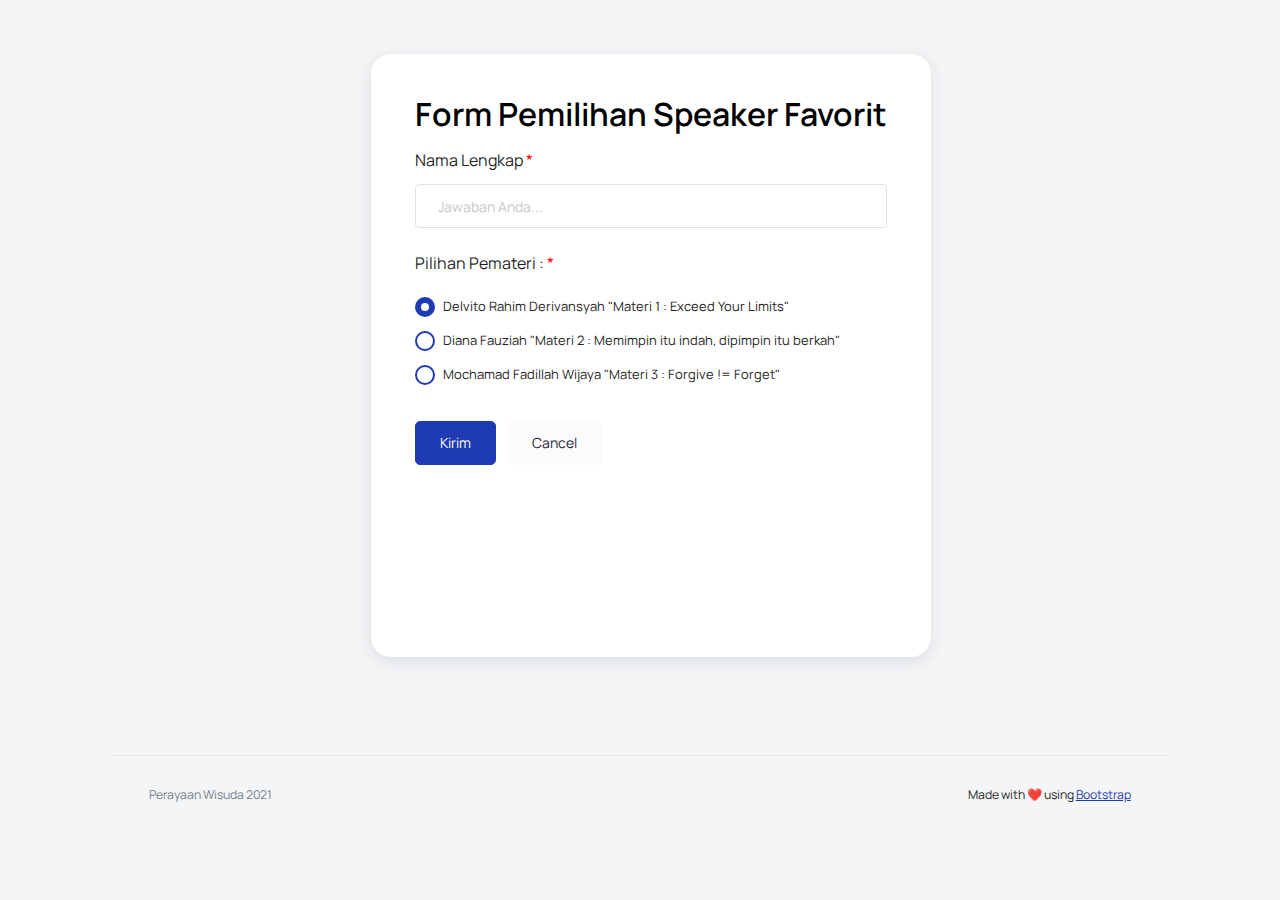
==== index.html @ 2d75fa98 "Form SUD" ====
<!DOCTYPE html>
<html lang="en">
  <head>
    <!-- Required meta tags -->
    <meta charset="utf-8" />
    <meta name="viewport" content="width=device-width, initial-scale=1, shrink-to-fit=no" />
    <title>Form Perayaan Wisuda - Alumni</title>
    <!-- plugins:css -->
    <link rel="stylesheet" href="template/vendors/feather/feather.css" />
    <!-- <link rel="stylesheet" href="template/vendors/mdi/css/materialdesignicons.min.css" /> -->
    <link rel="stylesheet" href="template/vendors/ti-icons/css/themify-icons.css" />
    <link rel="stylesheet" href="template/vendors/typicons/typicons.css" />
    <link rel="stylesheet" href="template/vendors/simple-line-icons/css/simple-line-icons.css" />
    <link rel="stylesheet" href="template/vendors/css/vendor.bundle.base.css" />
    <!-- endinject -->
    <!-- Plugin css for this page -->
    <link rel="stylesheet" href="template/vendors/select2/select2.min.css" />
    <link rel="stylesheet" href="template/vendors/select2-bootstrap-theme/select2-bootstrap.min.css" />
    <!-- End plugin css for this page -->
    <!-- inject:css -->
    <link rel="stylesheet" href="template/css/vertical-layout-light/style.css" />
    <!-- CSS Tambahan -->
    <link rel="stylesheet" href="template/css/add.css" />
    <!-- endinject -->
    <link rel="shortcut icon" href="template\images\logo-himakom.png" />
    <link rel="stylesheet" href="https://cdnjs.cloudflare.com/ajax/libs/font-awesome/5.15.3/css/all.min.css">
  </head>

  <body>
    <div class="container-scroller">
      <!-- partial:../../partials/_navbar.html -->
        <!-- partial -->
        <div class="main-panel">
          <div class="content-wrapper d-flex justify-content-center">
            <div class="row">
              <div class="col-18 grid-margin stretch-card">
                <div class="card">
                  <div class="card-body">
                    <h4 class="card-title">Form Pemilihan Speaker Favorit</h4>
                    <form class="forms-sample" name="form-speakupday2021">
                      <div class="form-group">
                        <label for="exampleInputName1">Nama Lengkap <span style="color:red">*</span></label>
                        <input type="text" class="form-control" id="exampleInputName1" placeholder="Jawaban Anda..." name="nama-lengkap"/>
                      </div>
                      <div class="row">
                        <div class="col-md-12">
                          <div class="form-group">
                            <label for="exampleInputName1">Pilihan Pemateri : <span style="color:red">*</span></label>
                            <div class="form-check">
                              <label class="form-check-label">
                                <input type="radio" class="form-check-input" name="pilihan-pemateri" id="optionsRadios1" value="Delvito Rahim Derivansyah" checked>
                                Delvito Rahim Derivansyah "Materi 1 : Exceed Your Limits"
                              </label>
                            </div>
                            <div class="form-check">
                              <label class="form-check-label">
                                <input type="radio" class="form-check-input" name="pilihan-pemateri" id="optionsRadios1" value="Diana Fauziah">
                                Diana Fauziah "Materi 2 : Memimpin itu indah, dipimpin itu berkah"
                              </label>
                            </div>
                            <div class="form-check">
                              <label class="form-check-label">
                                <input type="radio" class="form-check-input" name="pilihan-pemateri" id="optionsRadios1" value="Mochamad Fadillah Wijaya">
                                Mochamad Fadillah Wijaya "Materi 3 : Forgive != Forget"
                              </label>
                            </div>
                          </div>
                        </div>
                      </div>
                      <button type="submit" class="me-2 btn btn-primary btn-kirim">Kirim</button>
                      <button class="btn btn-light btnCancel" onclick="buttonCancel()">Cancel</button>
                      <button class="btn btn-dark btn-loading d-none" type="button" disabled>
                        <span class="spinner-border spinner-border-sm" role="status" aria-hidden="true"></span>
                        Loading...
                      </button>
                    </form>
                    <br>
                       <div class="alert alert-success my-alert d-none" role="alert">
                          <strong>Terima kasih!</strong> Pesan anda sudah kami terima.
                       </div>
                  </div>
                </div>
              </div>
            </div>
          </div>
          <!-- content-wrapper ends -->
          <!-- partial:../../partials/_footer.html -->
          <footer class="footer">
            <div class="d-sm-flex justify-content-center justify-content-sm-between">
              <span class="text-muted text-center text-sm-left d-block d-sm-inline-block">Perayaan Wisuda 2021</span>
              <span class="float-none float-sm-right d-block mt-1 mt-sm-0 text-center">Made with ❤️ using <a href="https://getbootstrap.com/" target="_blank">Bootstrap</a></span>
            </div>
          </footer>
          <!-- partial -->
        </div>
        <!-- main-panel ends -->
      </div>
      <!-- page-body-wrapper ends -->
    </div>
    <!-- Spreadsheet -->
    <script>
        function buttonCancel() {
            location.reload();
        }
        const scriptURL = 'https://script.google.com/macros/s/AKfycbxhopVsiUSu9-PxyYeN86mLtlkZl83jv9KBwzXduXH6IcUKKRnnLNm8wPbwx4iyC6luVw/exec';
        const form = document.forms['form-speakupday2021'];
        const btnKirim = document.querySelector('.btn-kirim');
        const btnLoading = document.querySelector('.btn-loading');
        const myAlert = document.querySelector('.my-alert');
        const btnCancel = document.querySelector('.btnCancel');
        form.addEventListener('submit', (e) => {
            e.preventDefault();
            // ketika tombol submit diklik
            // tampilkan tombol loading, hilangkan tombol kirim
            btnLoading.classList.toggle('d-none');
            btnKirim.classList.toggle('d-none');
            btnCancel.classList.toggle('d-none');
            fetch(scriptURL, {
                    method: 'POST',
                    body: new FormData(form)
                })
                .then((response) => {
                    // tampilkan tombol kirim, hilangkan tombol loading
                    btnLoading.classList.toggle('d-none');
                    btnKirim.classList.toggle('d-none');
                    // tampilkan alert
                    myAlert.classList.toggle('d-none');
                    // reset formnya
                    form.reset();
                    console.log('Success!', response);
                })
                .catch((error) => console.error('Error!', error.message));
        });
    </script>
    <!-- container-scroller -->
    <!-- plugins:js -->
    <script src="template/vendors/js/vendor.bundle.base.js"></script>
    <!-- endinject -->
    <!-- Plugin js for this page -->
    <script src="template/vendors/typeahead.js/typeahead.bundle.min.js"></script>
    <script src="template/vendors/select2/select2.min.js"></script>
    <script src="template/vendors/bootstrap-datepicker/bootstrap-datepicker.min.js"></script>
    <!-- End plugin js for this page -->
    <!-- inject:js -->
    <script src="template/js/off-canvas.js"></script>
    <script src="template/js/hoverable-collapse.js"></script>
    <script src="template/js/template.js"></script>
    <script src="template/js/settings.js"></script>
    <script src="template/js/todolist.js"></script>
    <!-- endinject -->
    <!-- Custom js for this page-->
    <script src="template/js/file-upload.js"></script>
    <script src="template/js/typeahead.js"></script>
    <script src="template/js/select2.js"></script>
    <!-- End custom js for this page-->
  </body>
</html>
---- template/vendors/feather/feather.css ----
@charset "UTF-8";
 
@font-face {
  font-family: "feather";
  src:url("fonts/feather-webfont.eot");
  src:url("fonts/feather-webfont.eot?#iefix") format("embedded-opentype"),
    url("fonts/feather-webfont.woff") format("woff"),
    url("fonts/feather-webfont.ttf") format("truetype"),
    url("fonts/feather-webfont.svg#feather") format("svg");
  font-weight: normal;
  font-style: normal;
}

/* Character Mapping Method */
 
[data-icon]:before {
  display: inline-block;
  font-family: "feather";
  content: attr(data-icon);
  font-style: normal;
  font-weight: normal;
  font-variant: normal;
  text-transform: none;
  speak: none;
  line-height: 1;
  -webkit-font-smoothing: antialiased;
  -moz-osx-font-smoothing: grayscale;
}

/* CSS Class Mapping Method */
 
[class^="icon-"],
[class*=" icon-"] {
  display: inline-block;
  font-family: "feather";
  font-style: normal;
  font-weight: normal;
  font-variant: normal;
  text-transform: none;
  speak: none;
  line-height: 1;
  -webkit-font-smoothing: antialiased;
  -moz-osx-font-smoothing: grayscale;
}

.icon-eye:before {
  content: "\e000";
}

.icon-paper-clip:before {
  content: "\e001";
}

.icon-mail:before {
  content: "\e002";
}

.icon-mail:before {
  content: "\e002";
}

.icon-toggle:before {
  content: "\e003";
}

.icon-layout:before {
  content: "\e004";
}

.icon-link:before {
  content: "\e005";
}

.icon-bell:before {
  content: "\e006";
}

.icon-lock:before {
  content: "\e007";
}

.icon-unlock:before {
  content: "\e008";
}

.icon-ribbon:before {
  content: "\e009";
}

.icon-image:before {
  content: "\e010";
}

.icon-signal:before {
  content: "\e011";
}

.icon-target:before {
  content: "\e012";
}

.icon-clipboard:before {
  content: "\e013";
}

.icon-clock:before {
  content: "\e014";
}

.icon-clock:before {
  content: "\e014";
}

.icon-watch:before {
  content: "\e015";
}

.icon-air-play:before {
  content: "\e016";
}

.icon-camera:before {
  content: "\e017";
}

.icon-video:before {
  content: "\e018";
}

.icon-disc:before {
  content: "\e019";
}

.icon-printer:before {
  content: "\e020";
}

.icon-monitor:before {
  content: "\e021";
}

.icon-server:before {
  content: "\e022";
}

.icon-cog:before {
  content: "\e023";
}

.icon-heart:before {
  content: "\e024";
}

.icon-paragraph:before {
  content: "\e025";
}

.icon-align-justify:before {
  content: "\e026";
}

.icon-align-left:before {
  content: "\e027";
}

.icon-align-center:before {
  content: "\e028";
}

.icon-align-right:before {
  content: "\e029";
}

.icon-book:before {
  content: "\e030";
}

.icon-layers:before {
  content: "\e031";
}

.icon-stack:before {
  content: "\e032";
}

.icon-stack-2:before {
  content: "\e033";
}

.icon-paper:before {
  content: "\e034";
}

.icon-paper-stack:before {
  content: "\e035";
}

.icon-search:before {
  content: "\e036";
}

.icon-zoom-in:before {
  content: "\e037";
}

.icon-zoom-out:before {
  content: "\e038";
}

.icon-reply:before {
  content: "\e039";
}

.icon-circle-plus:before {
  content: "\e040";
}

.icon-circle-minus:before {
  content: "\e041";
}

.icon-circle-check:before {
  content: "\e042";
}

.icon-circle-cross:before {
  content: "\e043";
}

.icon-square-plus:before {
  content: "\e044";
}

.icon-square-minus:before {
  content: "\e045";
}

.icon-square-check:before {
  content: "\e046";
}

.icon-square-cross:before {
  content: "\e047";
}

.icon-microphone:before {
  content: "\e048";
}

.icon-record:before {
  content: "\e049";
}

.icon-skip-back:before {
  content: "\e050";
}

.icon-rewind:before {
  content: "\e051";
}

.icon-play:before {
  content: "\e052";
}

.icon-pause:before {
  content: "\e053";
}

.icon-stop:before {
  content: "\e054";
}

.icon-fast-forward:before {
  content: "\e055";
}

.icon-skip-forward:before {
  content: "\e056";
}

.icon-shuffle:before {
  content: "\e057";
}

.icon-repeat:before {
  content: "\e058";
}

.icon-folder:before {
  content: "\e059";
}

.icon-umbrella:before {
  content: "\e060";
}

.icon-moon:before {
  content: "\e061";
}

.icon-thermometer:before {
  content: "\e062";
}

.icon-drop:before {
  content: "\e063";
}

.icon-sun:before {
  content: "\e064";
}

.icon-cloud:before {
  content: "\e065";
}

.icon-cloud-upload:before {
  content: "\e066";
}

.icon-cloud-download:before {
  content: "\e067";
}

.icon-upload:before {
  content: "\e068";
}

.icon-download:before {
  content: "\e069";
}

.icon-location:before {
  content: "\e070";
}

.icon-location-2:before {
  content: "\e071";
}

.icon-map:before {
  content: "\e072";
}

.icon-battery:before {
  content: "\e073";
}

.icon-head:before {
  content: "\e074";
}

.icon-briefcase:before {
  content: "\e075";
}

.icon-speech-bubble:before {
  content: "\e076";
}

.icon-anchor:before {
  content: "\e077";
}

.icon-globe:before {
  content: "\e078";
}

.icon-box:before {
  content: "\e079";
}

.icon-reload:before {
  content: "\e080";
}

.icon-share:before {
  content: "\e081";
}

.icon-marquee:before {
  content: "\e082";
}

.icon-marquee-plus:before {
  content: "\e083";
}

.icon-marquee-minus:before {
  content: "\e084";
}

.icon-tag:before {
  content: "\e085";
}

.icon-power:before {
  content: "\e086";
}

.icon-command:before {
  content: "\e087";
}

.icon-alt:before {
  content: "\e088";
}

.icon-esc:before {
  content: "\e089";
}

.icon-bar-graph:before {
  content: "\e090";
}

.icon-bar-graph-2:before {
  content: "\e091";
}

.icon-pie-graph:before {
  content: "\e092";
}

.icon-star:before {
  content: "\e093";
}

.icon-arrow-left:before {
  content: "\e094";
}

.icon-arrow-right:before {
  content: "\e095";
}

.icon-arrow-up:before {
  content: "\e096";
}

.icon-arrow-down:before {
  content: "\e097";
}

.icon-volume:before {
  content: "\e098";
}

.icon-mute:before {
  content: "\e099";
}

.icon-content-right:before {
  content: "\e100";
}

.icon-content-left:before {
  content: "\e101";
}

.icon-grid:before {
  content: "\e102";
}

.icon-grid-2:before {
  content: "\e103";
}

.icon-columns:before {
  content: "\e104";
}

.icon-loader:before {
  content: "\e105";
}

.icon-bag:before {
  content: "\e106";
}

.icon-ban:before {
  content: "\e107";
}

.icon-flag:before {
  content: "\e108";
}

.icon-trash:before {
  content: "\e109";
}

.icon-expand:before {
  content: "\e110";
}

.icon-contract:before {
  content: "\e111";
}

.icon-maximize:before {
  content: "\e112";
}

.icon-minimize:before {
  content: "\e113";
}

.icon-plus:before {
  content: "\e114";
}

.icon-minus:before {
  content: "\e115";
}

.icon-check:before {
  content: "\e116";
}

.icon-cross:before {
  content: "\e117";
}

.icon-move:before {
  content: "\e118";
}

.icon-delete:before {
  content: "\e119";
}

.icon-menu:before {
  content: "\e120";
}

.icon-archive:before {
  content: "\e121";
}

.icon-inbox:before {
  content: "\e122";
}

.icon-outbox:before {
  content: "\e123";
}

.icon-file:before {
  content: "\e124";
}

.icon-file-add:before {
  content: "\e125";
}

.icon-file-subtract:before {
  content: "\e126";
}

.icon-help:before {
  content: "\e127";
}

.icon-open:before {
  content: "\e128";
}

.icon-ellipsis:before {
  content: "\e129";
}
---- template/vendors/ti-icons/css/themify-icons.css ----
@font-face {
	font-family: 'themify';
	src:url('../fonts/themify.eot');
	src:url('../fonts/themify.eot?#iefix') format('embedded-opentype'),
		url('../fonts/themify.woff') format('woff'),
		url('../fonts/themify.ttf') format('truetype'),
		url('../fonts/themify.svg') format('svg');
	font-weight: normal;
	font-style: normal;
}

[class^="ti-"], [class*=" ti-"] {
	font-family: 'themify';
	speak: none;
	font-style: normal;
	font-weight: normal;
	font-variant: normal;
	text-transform: none;
	line-height: 1;

	/* Better Font Rendering =========== */
	-webkit-font-smoothing: antialiased;
	-moz-osx-font-smoothing: grayscale;
}

.ti-wand:before {
	content: "\e600";
}
.ti-volume:before {
	content: "\e601";
}
.ti-user:before {
	content: "\e602";
}
.ti-unlock:before {
	content: "\e603";
}
.ti-unlink:before {
	content: "\e604";
}
.ti-trash:before {
	content: "\e605";
}
.ti-thought:before {
	content: "\e606";
}
.ti-target:before {
	content: "\e607";
}
.ti-tag:before {
	content: "\e608";
}
.ti-tablet:before {
	content: "\e609";
}
.ti-star:before {
	content: "\e60a";
}
.ti-spray:before {
	content: "\e60b";
}
.ti-signal:before {
	content: "\e60c";
}
.ti-shopping-cart:before {
	content: "\e60d";
}
.ti-shopping-cart-full:before {
	content: "\e60e";
}
.ti-settings:before {
	content: "\e60f";
}
.ti-search:before {
	content: "\e610";
}
.ti-zoom-in:before {
	content: "\e611";
}
.ti-zoom-out:before {
	content: "\e612";
}
.ti-cut:before {
	content: "\e613";
}
.ti-ruler:before {
	content: "\e614";
}
.ti-ruler-pencil:before {
	content: "\e615";
}
.ti-ruler-alt:before {
	content: "\e616";
}
.ti-bookmark:before {
	content: "\e617";
}
.ti-bookmark-alt:before {
	content: "\e618";
}
.ti-reload:before {
	content: "\e619";
}
.ti-plus:before {
	content: "\e61a";
}
.ti-pin:before {
	content: "\e61b";
}
.ti-pencil:before {
	content: "\e61c";
}
.ti-pencil-alt:before {
	content: "\e61d";
}
.ti-paint-roller:before {
	content: "\e61e";
}
.ti-paint-bucket:before {
	content: "\e61f";
}
.ti-na:before {
	content: "\e620";
}
.ti-mobile:before {
	content: "\e621";
}
.ti-minus:before {
	content: "\e622";
}
.ti-medall:before {
	content: "\e623";
}
.ti-medall-alt:before {
	content: "\e624";
}
.ti-marker:before {
	content: "\e625";
}
.ti-marker-alt:before {
	content: "\e626";
}
.ti-arrow-up:before {
	content: "\e627";
}
.ti-arrow-right:before {
	content: "\e628";
}
.ti-arrow-left:before {
	content: "\e629";
}
.ti-arrow-down:before {
	content: "\e62a";
}
.ti-lock:before {
	content: "\e62b";
}
.ti-location-arrow:before {
	content: "\e62c";
}
.ti-link:before {
	content: "\e62d";
}
.ti-layout:before {
	content: "\e62e";
}
.ti-layers:before {
	content: "\e62f";
}
.ti-layers-alt:before {
	content: "\e630";
}
.ti-key:before {
	content: "\e631";
}
.ti-import:before {
	content: "\e632";
}
.ti-image:before {
	content: "\e633";
}
.ti-heart:before {
	content: "\e634";
}
.ti-heart-broken:before {
	content: "\e635";
}
.ti-hand-stop:before {
	content: "\e636";
}
.ti-hand-open:before {
	content: "\e637";
}
.ti-hand-drag:before {
	content: "\e638";
}
.ti-folder:before {
	content: "\e639";
}
.ti-flag:before {
	content: "\e63a";
}
.ti-flag-alt:before {
	content: "\e63b";
}
.ti-flag-alt-2:before {
	content: "\e63c";
}
.ti-eye:before {
	content: "\e63d";
}
.ti-export:before {
	content: "\e63e";
}
.ti-exchange-vertical:before {
	content: "\e63f";
}
.ti-desktop:before {
	content: "\e640";
}
.ti-cup:before {
	content: "\e641";
}
.ti-crown:before {
	content: "\e642";
}
.ti-comments:before {
	content: "\e643";
}
.ti-comment:before {
	content: "\e644";
}
.ti-comment-alt:before {
	content: "\e645";
}
.ti-close:before {
	content: "\e646";
}
.ti-clip:before {
	content: "\e647";
}
.ti-angle-up:before {
	content: "\e648";
}
.ti-angle-right:before {
	content: "\e649";
}
.ti-angle-left:before {
	content: "\e64a";
}
.ti-angle-down:before {
	content: "\e64b";
}
.ti-check:before {
	content: "\e64c";
}
.ti-check-box:before {
	content: "\e64d";
}
.ti-camera:before {
	content: "\e64e";
}
.ti-announcement:before {
	content: "\e64f";
}
.ti-brush:before {
	content: "\e650";
}
.ti-briefcase:before {
	content: "\e651";
}
.ti-bolt:before {
	content: "\e652";
}
.ti-bolt-alt:before {
	content: "\e653";
}
.ti-blackboard:before {
	content: "\e654";
}
.ti-bag:before {
	content: "\e655";
}
.ti-move:before {
	content: "\e656";
}
.ti-arrows-vertical:before {
	content: "\e657";
}
.ti-arrows-horizontal:before {
	content: "\e658";
}
.ti-fullscreen:before {
	content: "\e659";
}
.ti-arrow-top-right:before {
	content: "\e65a";
}
.ti-arrow-top-left:before {
	content: "\e65b";
}
.ti-arrow-circle-up:before {
	content: "\e65c";
}
.ti-arrow-circle-right:before {
	content: "\e65d";
}
.ti-arrow-circle-left:before {
	content: "\e65e";
}
.ti-arrow-circle-down:before {
	content: "\e65f";
}
.ti-angle-double-up:before {
	content: "\e660";
}
.ti-angle-double-right:before {
	content: "\e661";
}
.ti-angle-double-left:before {
	content: "\e662";
}
.ti-angle-double-down:before {
	content: "\e663";
}
.ti-zip:before {
	content: "\e664";
}
.ti-world:before {
	content: "\e665";
}
.ti-wheelchair:before {
	content: "\e666";
}
.ti-view-list:before {
	content: "\e667";
}
.ti-view-list-alt:before {
	content: "\e668";
}
.ti-view-grid:before {
	content: "\e669";
}
.ti-uppercase:before {
	content: "\e66a";
}
.ti-upload:before {
	content: "\e66b";
}
.ti-underline:before {
	content: "\e66c";
}
.ti-truck:before {
	content: "\e66d";
}
.ti-timer:before {
	content: "\e66e";
}
.ti-ticket:before {
	content: "\e66f";
}
.ti-thumb-up:before {
	content: "\e670";
}
.ti-thumb-down:before {
	content: "\e671";
}
.ti-text:before {
	content: "\e672";
}
.ti-stats-up:before {
	content: "\e673";
}
.ti-stats-down:before {
	content: "\e674";
}
.ti-split-v:before {
	content: "\e675";
}
.ti-split-h:before {
	content: "\e676";
}
.ti-smallcap:before {
	content: "\e677";
}
.ti-shine:before {
	content: "\e678";
}
.ti-shift-right:before {
	content: "\e679";
}
.ti-shift-left:before {
	content: "\e67a";
}
.ti-shield:before {
	content: "\e67b";
}
.ti-notepad:before {
	content: "\e67c";
}
.ti-server:before {
	content: "\e67d";
}
.ti-quote-right:before {
	content: "\e67e";
}
.ti-quote-left:before {
	content: "\e67f";
}
.ti-pulse:before {
	content: "\e680";
}
.ti-printer:before {
	content: "\e681";
}
.ti-power-off:before {
	content: "\e682";
}
.ti-plug:before {
	content: "\e683";
}
.ti-pie-chart:before {
	content: "\e684";
}
.ti-paragraph:before {
	content: "\e685";
}
.ti-panel:before {
	content: "\e686";
}
.ti-package:before {
	content: "\e687";
}
.ti-music:before {
	content: "\e688";
}
.ti-music-alt:before {
	content: "\e689";
}
.ti-mouse:before {
	content: "\e68a";
}
.ti-mouse-alt:before {
	content: "\e68b";
}
.ti-money:before {
	content: "\e68c";
}
.ti-microphone:before {
	content: "\e68d";
}
.ti-menu:before {
	content: "\e68e";
}
.ti-menu-alt:before {
	content: "\e68f";
}
.ti-map:before {
	content: "\e690";
}
.ti-map-alt:before {
	content: "\e691";
}
.ti-loop:before {
	content: "\e692";
}
.ti-location-pin:before {
	content: "\e693";
}
.ti-list:before {
	content: "\e694";
}
.ti-light-bulb:before {
	content: "\e695";
}
.ti-Italic:before {
	content: "\e696";
}
.ti-info:before {
	content: "\e697";
}
.ti-infinite:before {
	content: "\e698";
}
.ti-id-badge:before {
	content: "\e699";
}
.ti-hummer:before {
	content: "\e69a";
}
.ti-home:before {
	content: "\e69b";
}
.ti-help:before {
	content: "\e69c";
}
.ti-headphone:before {
	content: "\e69d";
}
.ti-harddrives:before {
	content: "\e69e";
}
.ti-harddrive:before {
	content: "\e69f";
}
.ti-gift:before {
	content: "\e6a0";
}
.ti-game:before {
	content: "\e6a1";
}
.ti-filter:before {
	content: "\e6a2";
}
.ti-files:before {
	content: "\e6a3";
}
.ti-file:before {
	content: "\e6a4";
}
.ti-eraser:before {
	content: "\e6a5";
}
.ti-envelope:before {
	content: "\e6a6";
}
.ti-download:before {
	content: "\e6a7";
}
.ti-direction:before {
	content: "\e6a8";
}
.ti-direction-alt:before {
	content: "\e6a9";
}
.ti-dashboard:before {
	content: "\e6aa";
}
.ti-control-stop:before {
	content: "\e6ab";
}
.ti-control-shuffle:before {
	content: "\e6ac";
}
.ti-control-play:before {
	content: "\e6ad";
}
.ti-control-pause:before {
	content: "\e6ae";
}
.ti-control-forward:before {
	content: "\e6af";
}
.ti-control-backward:before {
	content: "\e6b0";
}
.ti-cloud:before {
	content: "\e6b1";
}
.ti-cloud-up:before {
	content: "\e6b2";
}
.ti-cloud-down:before {
	content: "\e6b3";
}
.ti-clipboard:before {
	content: "\e6b4";
}
.ti-car:before {
	content: "\e6b5";
}
.ti-calendar:before {
	content: "\e6b6";
}
.ti-book:before {
	content: "\e6b7";
}
.ti-bell:before {
	content: "\e6b8";
}
.ti-basketball:before {
	content: "\e6b9";
}
.ti-bar-chart:before {
	content: "\e6ba";
}
.ti-bar-chart-alt:before {
	content: "\e6bb";
}
.ti-back-right:before {
	content: "\e6bc";
}
.ti-back-left:before {
	content: "\e6bd";
}
.ti-arrows-corner:before {
	content: "\e6be";
}
.ti-archive:before {
	content: "\e6bf";
}
.ti-anchor:before {
	content: "\e6c0";
}
.ti-align-right:before {
	content: "\e6c1";
}
.ti-align-left:before {
	content: "\e6c2";
}
.ti-align-justify:before {
	content: "\e6c3";
}
.ti-align-center:before {
	content: "\e6c4";
}
.ti-alert:before {
	content: "\e6c5";
}
.ti-alarm-clock:before {
	content: "\e6c6";
}
.ti-agenda:before {
	content: "\e6c7";
}
.ti-write:before {
	content: "\e6c8";
}
.ti-window:before {
	content: "\e6c9";
}
.ti-widgetized:before {
	content: "\e6ca";
}
.ti-widget:before {
	content: "\e6cb";
}
.ti-widget-alt:before {
	content: "\e6cc";
}
.ti-wallet:before {
	content: "\e6cd";
}
.ti-video-clapper:before {
	content: "\e6ce";
}
.ti-video-camera:before {
	content: "\e6cf";
}
.ti-vector:before {
	content: "\e6d0";
}
.ti-themify-logo:before {
	content: "\e6d1";
}
.ti-themify-favicon:before {
	content: "\e6d2";
}
.ti-themify-favicon-alt:before {
	content: "\e6d3";
}
.ti-support:before {
	content: "\e6d4";
}
.ti-stamp:before {
	content: "\e6d5";
}
.ti-split-v-alt:before {
	content: "\e6d6";
}
.ti-slice:before {
	content: "\e6d7";
}
.ti-shortcode:before {
	content: "\e6d8";
}
.ti-shift-right-alt:before {
	content: "\e6d9";
}
.ti-shift-left-alt:before {
	content: "\e6da";
}
.ti-ruler-alt-2:before {
	content: "\e6db";
}
.ti-receipt:before {
	content: "\e6dc";
}
.ti-pin2:before {
	content: "\e6dd";
}
.ti-pin-alt:before {
	content: "\e6de";
}
.ti-pencil-alt2:before {
	content: "\e6df";
}
.ti-palette:before {
	content: "\e6e0";
}
.ti-more:before {
	content: "\e6e1";
}
.ti-more-alt:before {
	content: "\e6e2";
}
.ti-microphone-alt:before {
	content: "\e6e3";
}
.ti-magnet:before {
	content: "\e6e4";
}
.ti-line-double:before {
	content: "\e6e5";
}
.ti-line-dotted:before {
	content: "\e6e6";
}
.ti-line-dashed:before {
	content: "\e6e7";
}
.ti-layout-width-full:before {
	content: "\e6e8";
}
.ti-layout-width-default:before {
	content: "\e6e9";
}
.ti-layout-width-default-alt:before {
	content: "\e6ea";
}
.ti-layout-tab:before {
	content: "\e6eb";
}
.ti-layout-tab-window:before {
	content: "\e6ec";
}
.ti-layout-tab-v:before {
	content: "\e6ed";
}
.ti-layout-tab-min:before {
	content: "\e6ee";
}
.ti-layout-slider:before {
	content: "\e6ef";
}
.ti-layout-slider-alt:before {
	content: "\e6f0";
}
.ti-layout-sidebar-right:before {
	content: "\e6f1";
}
.ti-layout-sidebar-none:before {
	content: "\e6f2";
}
.ti-layout-sidebar-left:before {
	content: "\e6f3";
}
.ti-layout-placeholder:before {
	content: "\e6f4";
}
.ti-layout-menu:before {
	content: "\e6f5";
}
.ti-layout-menu-v:before {
	content: "\e6f6";
}
.ti-layout-menu-separated:before {
	content: "\e6f7";
}
.ti-layout-menu-full:before {
	content: "\e6f8";
}
.ti-layout-media-right-alt:before {
	content: "\e6f9";
}
.ti-layout-media-right:before {
	content: "\e6fa";
}
.ti-layout-media-overlay:before {
	content: "\e6fb";
}
.ti-layout-media-overlay-alt:before {
	content: "\e6fc";
}
.ti-layout-media-overlay-alt-2:before {
	content: "\e6fd";
}
.ti-layout-media-left-alt:before {
	content: "\e6fe";
}
.ti-layout-media-left:before {
	content: "\e6ff";
}
.ti-layout-media-center-alt:before {
	content: "\e700";
}
.ti-layout-media-center:before {
	content: "\e701";
}
.ti-layout-list-thumb:before {
	content: "\e702";
}
.ti-layout-list-thumb-alt:before {
	content: "\e703";
}
.ti-layout-list-post:before {
	content: "\e704";
}
.ti-layout-list-large-image:before {
	content: "\e705";
}
.ti-layout-line-solid:before {
	content: "\e706";
}
.ti-layout-grid4:before {
	content: "\e707";
}
.ti-layout-grid3:before {
	content: "\e708";
}
.ti-layout-grid2:before {
	content: "\e709";
}
.ti-layout-grid2-thumb:before {
	content: "\e70a";
}
.ti-layout-cta-right:before {
	content: "\e70b";
}
.ti-layout-cta-left:before {
	content: "\e70c";
}
.ti-layout-cta-center:before {
	content: "\e70d";
}
.ti-layout-cta-btn-right:before {
	content: "\e70e";
}
.ti-layout-cta-btn-left:before {
	content: "\e70f";
}
.ti-layout-column4:before {
	content: "\e710";
}
.ti-layout-column3:before {
	content: "\e711";
}
.ti-layout-column2:before {
	content: "\e712";
}
.ti-layout-accordion-separated:before {
	content: "\e713";
}
.ti-layout-accordion-merged:before {
	content: "\e714";
}
.ti-layout-accordion-list:before {
	content: "\e715";
}
.ti-ink-pen:before {
	content: "\e716";
}
.ti-info-alt:before {
	content: "\e717";
}
.ti-help-alt:before {
	content: "\e718";
}
.ti-headphone-alt:before {
	content: "\e719";
}
.ti-hand-point-up:before {
	content: "\e71a";
}
.ti-hand-point-right:before {
	content: "\e71b";
}
.ti-hand-point-left:before {
	content: "\e71c";
}
.ti-hand-point-down:before {
	content: "\e71d";
}
.ti-gallery:before {
	content: "\e71e";
}
.ti-face-smile:before {
	content: "\e71f";
}
.ti-face-sad:before {
	content: "\e720";
}
.ti-credit-card:before {
	content: "\e721";
}
.ti-control-skip-forward:before {
	content: "\e722";
}
.ti-control-skip-backward:before {
	content: "\e723";
}
.ti-control-record:before {
	content: "\e724";
}
.ti-control-eject:before {
	content: "\e725";
}
.ti-comments-smiley:before {
	content: "\e726";
}
.ti-brush-alt:before {
	content: "\e727";
}
.ti-youtube:before {
	content: "\e728";
}
.ti-vimeo:before {
	content: "\e729";
}
.ti-twitter:before {
	content: "\e72a";
}
.ti-time:before {
	content: "\e72b";
}
.ti-tumblr:before {
	content: "\e72c";
}
.ti-skype:before {
	content: "\e72d";
}
.ti-share:before {
	content: "\e72e";
}
.ti-share-alt:before {
	content: "\e72f";
}
.ti-rocket:before {
	content: "\e730";
}
.ti-pinterest:before {
	content: "\e731";
}
.ti-new-window:before {
	content: "\e732";
}
.ti-microsoft:before {
	content: "\e733";
}
.ti-list-ol:before {
	content: "\e734";
}
.ti-linkedin:before {
	content: "\e735";
}
.ti-layout-sidebar-2:before {
	content: "\e736";
}
.ti-layout-grid4-alt:before {
	content: "\e737";
}
.ti-layout-grid3-alt:before {
	content: "\e738";
}
.ti-layout-grid2-alt:before {
	content: "\e739";
}
.ti-layout-column4-alt:before {
	content: "\e73a";
}
.ti-layout-column3-alt:before {
	content: "\e73b";
}
.ti-layout-column2-alt:before {
	content: "\e73c";
}
.ti-instagram:before {
	content: "\e73d";
}
.ti-google:before {
	content: "\e73e";
}
.ti-github:before {
	content: "\e73f";
}
.ti-flickr:before {
	content: "\e740";
}
.ti-facebook:before {
	content: "\e741";
}
.ti-dropbox:before {
	content: "\e742";
}
.ti-dribbble:before {
	content: "\e743";
}
.ti-apple:before {
	content: "\e744";
}
.ti-android:before {
	content: "\e745";
}
.ti-save:before {
	content: "\e746";
}
.ti-save-alt:before {
	content: "\e747";
}
.ti-yahoo:before {
	content: "\e748";
}
.ti-wordpress:before {
	content: "\e749";
}
.ti-vimeo-alt:before {
	content: "\e74a";
}
.ti-twitter-alt:before {
	content: "\e74b";
}
.ti-tumblr-alt:before {
	content: "\e74c";
}
.ti-trello:before {
	content: "\e74d";
}
.ti-stack-overflow:before {
	content: "\e74e";
}
.ti-soundcloud:before {
	content: "\e74f";
}
.ti-sharethis:before {
	content: "\e750";
}
.ti-sharethis-alt:before {
	content: "\e751";
}
.ti-reddit:before {
	content: "\e752";
}
.ti-pinterest-alt:before {
	content: "\e753";
}
.ti-microsoft-alt:before {
	content: "\e754";
}
.ti-linux:before {
	content: "\e755";
}
.ti-jsfiddle:before {
	content: "\e756";
}
.ti-joomla:before {
	content: "\e757";
}
.ti-html5:before {
	content: "\e758";
}
.ti-flickr-alt:before {
	content: "\e759";
}
.ti-email:before {
	content: "\e75a";
}
.ti-drupal:before {
	content: "\e75b";
}
.ti-dropbox-alt:before {
	content: "\e75c";
}
.ti-css3:before {
	content: "\e75d";
}
.ti-rss:before {
	content: "\e75e";
}
.ti-rss-alt:before {
	content: "\e75f";
}
---- template/vendors/typicons/typicons.css ----
@charset "UTF-8";

@font-face {
  font-family: "typicons";
  src: url("typicons.eot?b99ba6e7256a27d29176cef7fc322738?#iefix") format("embedded-opentype"),
url("typicons.woff2?b99ba6e7256a27d29176cef7fc322738") format("woff2"),
url("typicons.woff?b99ba6e7256a27d29176cef7fc322738") format("woff"),
url("typicons.ttf?b99ba6e7256a27d29176cef7fc322738") format("truetype"),
url("typicons.svg?b99ba6e7256a27d29176cef7fc322738#typicons") format("svg");
}

.typcn:before {
  font-family: typicons !important;
  font-style: normal;
  font-weight: normal !important;
  font-variant: normal;
  text-transform: none;
  line-height: 1;
  -webkit-font-smoothing: antialiased;
  -moz-osx-font-smoothing: grayscale;
}

.typcn-lg {
  font-size: 1.33333333em;
  line-height: 0.75em;
  vertical-align: -15%;
}
.typcn-2x {
  font-size: 2em;
}
.typcn-3x {
  font-size: 3em;
}
.typcn-4x {
  font-size: 4em;
}
.typcn-5x {
  font-size: 5em;
}

.typcn-adjust-brightness:before {
  content: "\e000";
}
.typcn-adjust-contrast:before {
  content: "\e001";
}
.typcn-anchor-outline:before {
  content: "\e002";
}
.typcn-anchor:before {
  content: "\e003";
}
.typcn-archive:before {
  content: "\e004";
}
.typcn-arrow-back-outline:before {
  content: "\e005";
}
.typcn-arrow-back:before {
  content: "\e006";
}
.typcn-arrow-down-outline:before {
  content: "\e007";
}
.typcn-arrow-down-thick:before {
  content: "\e008";
}
.typcn-arrow-down:before {
  content: "\e009";
}
.typcn-arrow-forward-outline:before {
  content: "\e00a";
}
.typcn-arrow-forward:before {
  content: "\e00b";
}
.typcn-arrow-left-outline:before {
  content: "\e00c";
}
.typcn-arrow-left-thick:before {
  content: "\e00d";
}
.typcn-arrow-left:before {
  content: "\e00e";
}
.typcn-arrow-loop-outline:before {
  content: "\e00f";
}
.typcn-arrow-loop:before {
  content: "\e010";
}
.typcn-arrow-maximise-outline:before {
  content: "\e011";
}
.typcn-arrow-maximise:before {
  content: "\e012";
}
.typcn-arrow-minimise-outline:before {
  content: "\e013";
}
.typcn-arrow-minimise:before {
  content: "\e014";
}
.typcn-arrow-move-outline:before {
  content: "\e015";
}
.typcn-arrow-move:before {
  content: "\e016";
}
.typcn-arrow-repeat-outline:before {
  content: "\e017";
}
.typcn-arrow-repeat:before {
  content: "\e018";
}
.typcn-arrow-right-outline:before {
  content: "\e019";
}
.typcn-arrow-right-thick:before {
  content: "\e01a";
}
.typcn-arrow-right:before {
  content: "\e01b";
}
.typcn-arrow-shuffle:before {
  content: "\e01c";
}
.typcn-arrow-sorted-down:before {
  content: "\e01d";
}
.typcn-arrow-sorted-up:before {
  content: "\e01e";
}
.typcn-arrow-sync-outline:before {
  content: "\e01f";
}
.typcn-arrow-sync:before {
  content: "\e020";
}
.typcn-arrow-unsorted:before {
  content: "\e021";
}
.typcn-arrow-up-outline:before {
  content: "\e022";
}
.typcn-arrow-up-thick:before {
  content: "\e023";
}
.typcn-arrow-up:before {
  content: "\e024";
}
.typcn-at:before {
  content: "\e025";
}
.typcn-attachment-outline:before {
  content: "\e026";
}
.typcn-attachment:before {
  content: "\e027";
}
.typcn-backspace-outline:before {
  content: "\e028";
}
.typcn-backspace:before {
  content: "\e029";
}
.typcn-battery-charge:before {
  content: "\e02a";
}
.typcn-battery-full:before {
  content: "\e02b";
}
.typcn-battery-high:before {
  content: "\e02c";
}
.typcn-battery-low:before {
  content: "\e02d";
}
.typcn-battery-mid:before {
  content: "\e02e";
}
.typcn-beaker:before {
  content: "\e02f";
}
.typcn-beer:before {
  content: "\e030";
}
.typcn-bell:before {
  content: "\e031";
}
.typcn-book:before {
  content: "\e032";
}
.typcn-bookmark:before {
  content: "\e033";
}
.typcn-briefcase:before {
  content: "\e034";
}
.typcn-brush:before {
  content: "\e035";
}
.typcn-business-card:before {
  content: "\e036";
}
.typcn-calculator:before {
  content: "\e037";
}
.typcn-calendar-outline:before {
  content: "\e038";
}
.typcn-calendar:before {
  content: "\e039";
}
.typcn-camera-outline:before {
  content: "\e03a";
}
.typcn-camera:before {
  content: "\e03b";
}
.typcn-cancel-outline:before {
  content: "\e03c";
}
.typcn-cancel:before {
  content: "\e03d";
}
.typcn-chart-area-outline:before {
  content: "\e03e";
}
.typcn-chart-area:before {
  content: "\e03f";
}
.typcn-chart-bar-outline:before {
  content: "\e040";
}
.typcn-chart-bar:before {
  content: "\e041";
}
.typcn-chart-line-outline:before {
  content: "\e042";
}
.typcn-chart-line:before {
  content: "\e043";
}
.typcn-chart-pie-outline:before {
  content: "\e044";
}
.typcn-chart-pie:before {
  content: "\e045";
}
.typcn-chevron-left-outline:before {
  content: "\e046";
}
.typcn-chevron-left:before {
  content: "\e047";
}
.typcn-chevron-right-outline:before {
  content: "\e048";
}
.typcn-chevron-right:before {
  content: "\e049";
}
.typcn-clipboard:before {
  content: "\e04a";
}
.typcn-cloud-storage:before {
  content: "\e04b";
}
.typcn-cloud-storage-outline:before {
  content: "\e054";
}
.typcn-code-outline:before {
  content: "\e04c";
}
.typcn-code:before {
  content: "\e04d";
}
.typcn-coffee:before {
  content: "\e04e";
}
.typcn-cog-outline:before {
  content: "\e04f";
}
.typcn-cog:before {
  content: "\e050";
}
.typcn-compass:before {
  content: "\e051";
}
.typcn-contacts:before {
  content: "\e052";
}
.typcn-credit-card:before {
  content: "\e053";
}
.typcn-css3:before {
  content: "\e055";
}
.typcn-database:before {
  content: "\e056";
}
.typcn-delete-outline:before {
  content: "\e057";
}
.typcn-delete:before {
  content: "\e058";
}
.typcn-device-desktop:before {
  content: "\e059";
}
.typcn-device-laptop:before {
  content: "\e05a";
}
.typcn-device-phone:before {
  content: "\e05b";
}
.typcn-device-tablet:before {
  content: "\e05c";
}
.typcn-directions:before {
  content: "\e05d";
}
.typcn-divide-outline:before {
  content: "\e05e";
}
.typcn-divide:before {
  content: "\e05f";
}
.typcn-document-add:before {
  content: "\e060";
}
.typcn-document-delete:before {
  content: "\e061";
}
.typcn-document-text:before {
  content: "\e062";
}
.typcn-document:before {
  content: "\e063";
}
.typcn-download-outline:before {
  content: "\e064";
}
.typcn-download:before {
  content: "\e065";
}
.typcn-dropbox:before {
  content: "\e066";
}
.typcn-edit:before {
  content: "\e067";
}
.typcn-eject-outline:before {
  content: "\e068";
}
.typcn-eject:before {
  content: "\e069";
}
.typcn-equals-outline:before {
  content: "\e06a";
}
.typcn-equals:before {
  content: "\e06b";
}
.typcn-export-outline:before {
  content: "\e06c";
}
.typcn-export:before {
  content: "\e06d";
}
.typcn-eye-outline:before {
  content: "\e06e";
}
.typcn-eye:before {
  content: "\e06f";
}
.typcn-feather:before {
  content: "\e070";
}
.typcn-film:before {
  content: "\e071";
}
.typcn-filter:before {
  content: "\e072";
}
.typcn-flag-outline:before {
  content: "\e073";
}
.typcn-flag:before {
  content: "\e074";
}
.typcn-flash-outline:before {
  content: "\e075";
}
.typcn-flash:before {
  content: "\e076";
}
.typcn-flow-children:before {
  content: "\e077";
}
.typcn-flow-merge:before {
  content: "\e078";
}
.typcn-flow-parallel:before {
  content: "\e079";
}
.typcn-flow-switch:before {
  content: "\e07a";
}
.typcn-folder-add:before {
  content: "\e07b";
}
.typcn-folder-delete:before {
  content: "\e07c";
}
.typcn-folder-open:before {
  content: "\e07d";
}
.typcn-folder:before {
  content: "\e07e";
}
.typcn-gift:before {
  content: "\e07f";
}
.typcn-globe-outline:before {
  content: "\e080";
}
.typcn-globe:before {
  content: "\e081";
}
.typcn-group-outline:before {
  content: "\e082";
}
.typcn-group:before {
  content: "\e083";
}
.typcn-headphones:before {
  content: "\e084";
}
.typcn-heart-full-outline:before {
  content: "\e085";
}
.typcn-heart-half-outline:before {
  content: "\e086";
}
.typcn-heart-outline:before {
  content: "\e087";
}
.typcn-heart:before {
  content: "\e088";
}
.typcn-home-outline:before {
  content: "\e089";
}
.typcn-home:before {
  content: "\e08a";
}
.typcn-html5:before {
  content: "\e08b";
}
.typcn-image-outline:before {
  content: "\e08c";
}
.typcn-image:before {
  content: "\e08d";
}
.typcn-infinity-outline:before {
  content: "\e08e";
}
.typcn-infinity:before {
  content: "\e08f";
}
.typcn-info-large-outline:before {
  content: "\e090";
}
.typcn-info-large:before {
  content: "\e091";
}
.typcn-info-outline:before {
  content: "\e092";
}
.typcn-info:before {
  content: "\e093";
}
.typcn-input-checked-outline:before {
  content: "\e094";
}
.typcn-input-checked:before {
  content: "\e095";
}
.typcn-key-outline:before {
  content: "\e096";
}
.typcn-key:before {
  content: "\e097";
}
.typcn-keyboard:before {
  content: "\e098";
}
.typcn-leaf:before {
  content: "\e099";
}
.typcn-lightbulb:before {
  content: "\e09a";
}
.typcn-link-outline:before {
  content: "\e09b";
}
.typcn-link:before {
  content: "\e09c";
}
.typcn-location-arrow-outline:before {
  content: "\e09d";
}
.typcn-location-arrow:before {
  content: "\e09e";
}
.typcn-location-outline:before {
  content: "\e09f";
}
.typcn-location:before {
  content: "\e0a0";
}
.typcn-lock-closed-outline:before {
  content: "\e0a1";
}
.typcn-lock-closed:before {
  content: "\e0a2";
}
.typcn-lock-open-outline:before {
  content: "\e0a3";
}
.typcn-lock-open:before {
  content: "\e0a4";
}
.typcn-mail:before {
  content: "\e0a5";
}
.typcn-map:before {
  content: "\e0a6";
}
.typcn-media-eject-outline:before {
  content: "\e0a7";
}
.typcn-media-eject:before {
  content: "\e0a8";
}
.typcn-media-fast-forward-outline:before {
  content: "\e0a9";
}
.typcn-media-fast-forward:before {
  content: "\e0aa";
}
.typcn-media-pause-outline:before {
  content: "\e0ab";
}
.typcn-media-pause:before {
  content: "\e0ac";
}
.typcn-media-play-outline:before {
  content: "\e0ad";
}
.typcn-media-play-reverse-outline:before {
  content: "\e0ae";
}
.typcn-media-play-reverse:before {
  content: "\e0af";
}
.typcn-media-play:before {
  content: "\e0b0";
}
.typcn-media-record-outline:before {
  content: "\e0b1";
}
.typcn-media-record:before {
  content: "\e0b2";
}
.typcn-media-rewind-outline:before {
  content: "\e0b3";
}
.typcn-media-rewind:before {
  content: "\e0b4";
}
.typcn-media-stop-outline:before {
  content: "\e0b5";
}
.typcn-media-stop:before {
  content: "\e0b6";
}
.typcn-message-typing:before {
  content: "\e0b7";
}
.typcn-message:before {
  content: "\e0b8";
}
.typcn-messages:before {
  content: "\e0b9";
}
.typcn-microphone-outline:before {
  content: "\e0ba";
}
.typcn-microphone:before {
  content: "\e0bb";
}
.typcn-minus-outline:before {
  content: "\e0bc";
}
.typcn-minus:before {
  content: "\e0bd";
}
.typcn-mortar-board:before {
  content: "\e0be";
}
.typcn-news:before {
  content: "\e0bf";
}
.typcn-notes-outline:before {
  content: "\e0c0";
}
.typcn-notes:before {
  content: "\e0c1";
}
.typcn-pen:before {
  content: "\e0c2";
}
.typcn-pencil:before {
  content: "\e0c3";
}
.typcn-phone-outline:before {
  content: "\e0c4";
}
.typcn-phone:before {
  content: "\e0c5";
}
.typcn-pi-outline:before {
  content: "\e0c6";
}
.typcn-pi:before {
  content: "\e0c7";
}
.typcn-pin-outline:before {
  content: "\e0c8";
}
.typcn-pin:before {
  content: "\e0c9";
}
.typcn-pipette:before {
  content: "\e0ca";
}
.typcn-plane-outline:before {
  content: "\e0cb";
}
.typcn-plane:before {
  content: "\e0cc";
}
.typcn-plug:before {
  content: "\e0cd";
}
.typcn-plus-outline:before {
  content: "\e0ce";
}
.typcn-plus:before {
  content: "\e0cf";
}
.typcn-point-of-interest-outline:before {
  content: "\e0d0";
}
.typcn-point-of-interest:before {
  content: "\e0d1";
}
.typcn-power-outline:before {
  content: "\e0d2";
}
.typcn-power:before {
  content: "\e0d3";
}
.typcn-printer:before {
  content: "\e0d4";
}
.typcn-puzzle-outline:before {
  content: "\e0d5";
}
.typcn-puzzle:before {
  content: "\e0d6";
}
.typcn-radar-outline:before {
  content: "\e0d7";
}
.typcn-radar:before {
  content: "\e0d8";
}
.typcn-refresh-outline:before {
  content: "\e0d9";
}
.typcn-refresh:before {
  content: "\e0da";
}
.typcn-rss-outline:before {
  content: "\e0db";
}
.typcn-rss:before {
  content: "\e0dc";
}
.typcn-scissors-outline:before {
  content: "\e0dd";
}
.typcn-scissors:before {
  content: "\e0de";
}
.typcn-shopping-bag:before {
  content: "\e0df";
}
.typcn-shopping-cart:before {
  content: "\e0e0";
}
.typcn-social-at-circular:before {
  content: "\e0e1";
}
.typcn-social-dribbble-circular:before {
  content: "\e0e2";
}
.typcn-social-dribbble:before {
  content: "\e0e3";
}
.typcn-social-facebook-circular:before {
  content: "\e0e4";
}
.typcn-social-facebook:before {
  content: "\e0e5";
}
.typcn-social-flickr-circular:before {
  content: "\e0e6";
}
.typcn-social-flickr:before {
  content: "\e0e7";
}
.typcn-social-github-circular:before {
  content: "\e0e8";
}
.typcn-social-github:before {
  content: "\e0e9";
}
.typcn-social-google-plus-circular:before {
  content: "\e0ea";
}
.typcn-social-google-plus:before {
  content: "\e0eb";
}
.typcn-social-instagram-circular:before {
  content: "\e0ec";
}
.typcn-social-instagram:before {
  content: "\e0ed";
}
.typcn-social-last-fm-circular:before {
  content: "\e0ee";
}
.typcn-social-last-fm:before {
  content: "\e0ef";
}
.typcn-social-linkedin-circular:before {
  content: "\e0f0";
}
.typcn-social-linkedin:before {
  content: "\e0f1";
}
.typcn-social-pinterest-circular:before {
  content: "\e0f2";
}
.typcn-social-pinterest:before {
  content: "\e0f3";
}
.typcn-social-skype-outline:before {
  content: "\e0f4";
}
.typcn-social-skype:before {
  content: "\e0f5";
}
.typcn-social-tumbler-circular:before {
  content: "\e0f6";
}
.typcn-social-tumbler:before {
  content: "\e0f7";
}
.typcn-social-twitter-circular:before {
  content: "\e0f8";
}
.typcn-social-twitter:before {
  content: "\e0f9";
}
.typcn-social-vimeo-circular:before {
  content: "\e0fa";
}
.typcn-social-vimeo:before {
  content: "\e0fb";
}
.typcn-social-youtube-circular:before {
  content: "\e0fc";
}
.typcn-social-youtube:before {
  content: "\e0fd";
}
.typcn-sort-alphabetically-outline:before {
  content: "\e0fe";
}
.typcn-sort-alphabetically:before {
  content: "\e0ff";
}
.typcn-sort-numerically-outline:before {
  content: "\e100";
}
.typcn-sort-numerically:before {
  content: "\e101";
}
.typcn-spanner-outline:before {
  content: "\e102";
}
.typcn-spanner:before {
  content: "\e103";
}
.typcn-spiral:before {
  content: "\e104";
}
.typcn-star-full-outline:before {
  content: "\e105";
}
.typcn-star-half-outline:before {
  content: "\e106";
}
.typcn-star-half:before {
  content: "\e107";
}
.typcn-star-outline:before {
  content: "\e108";
}
.typcn-star:before {
  content: "\e109";
}
.typcn-starburst-outline:before {
  content: "\e10a";
}
.typcn-starburst:before {
  content: "\e10b";
}
.typcn-stopwatch:before {
  content: "\e10c";
}
.typcn-support:before {
  content: "\e10d";
}
.typcn-tabs-outline:before {
  content: "\e10e";
}
.typcn-tag:before {
  content: "\e10f";
}
.typcn-tags:before {
  content: "\e110";
}
.typcn-th-large-outline:before {
  content: "\e111";
}
.typcn-th-large:before {
  content: "\e112";
}
.typcn-th-list-outline:before {
  content: "\e113";
}
.typcn-th-list:before {
  content: "\e114";
}
.typcn-th-menu-outline:before {
  content: "\e115";
}
.typcn-th-menu:before {
  content: "\e116";
}
.typcn-th-small-outline:before {
  content: "\e117";
}
.typcn-th-small:before {
  content: "\e118";
}
.typcn-thermometer:before {
  content: "\e119";
}
.typcn-thumbs-down:before {
  content: "\e11a";
}
.typcn-thumbs-ok:before {
  content: "\e11b";
}
.typcn-thumbs-up:before {
  content: "\e11c";
}
.typcn-tick-outline:before {
  content: "\e11d";
}
.typcn-tick:before {
  content: "\e11e";
}
.typcn-ticket:before {
  content: "\e11f";
}
.typcn-time:before {
  content: "\e120";
}
.typcn-times-outline:before {
  content: "\e121";
}
.typcn-times:before {
  content: "\e122";
}
.typcn-trash:before {
  content: "\e123";
}
.typcn-tree:before {
  content: "\e124";
}
.typcn-upload-outline:before {
  content: "\e125";
}
.typcn-upload:before {
  content: "\e126";
}
.typcn-user-add-outline:before {
  content: "\e127";
}
.typcn-user-add:before {
  content: "\e128";
}
.typcn-user-delete-outline:before {
  content: "\e129";
}
.typcn-user-delete:before {
  content: "\e12a";
}
.typcn-user-outline:before {
  content: "\e12b";
}
.typcn-user:before {
  content: "\e12c";
}
.typcn-vendor-android:before {
  content: "\e12d";
}
.typcn-vendor-apple:before {
  content: "\e12e";
}
.typcn-vendor-microsoft:before {
  content: "\e12f";
}
.typcn-video-outline:before {
  content: "\e130";
}
.typcn-video:before {
  content: "\e131";
}
.typcn-volume-down:before {
  content: "\e132";
}
.typcn-volume-mute:before {
  content: "\e133";
}
.typcn-volume-up:before {
  content: "\e134";
}
.typcn-volume:before {
  content: "\e135";
}
.typcn-warning-outline:before {
  content: "\e136";
}
.typcn-warning:before {
  content: "\e137";
}
.typcn-watch:before {
  content: "\e138";
}
.typcn-waves-outline:before {
  content: "\e139";
}
.typcn-waves:before {
  content: "\e13a";
}
.typcn-weather-cloudy:before {
  content: "\e13b";
}
.typcn-weather-downpour:before {
  content: "\e13c";
}
.typcn-weather-night:before {
  content: "\e13d";
}
.typcn-weather-partly-sunny:before {
  content: "\e13e";
}
.typcn-weather-shower:before {
  content: "\e13f";
}
.typcn-weather-snow:before {
  content: "\e140";
}
.typcn-weather-stormy:before {
  content: "\e141";
}
.typcn-weather-sunny:before {
  content: "\e142";
}
.typcn-weather-windy-cloudy:before {
  content: "\e143";
}
.typcn-weather-windy:before {
  content: "\e144";
}
.typcn-wi-fi-outline:before {
  content: "\e145";
}
.typcn-wi-fi:before {
  content: "\e146";
}
.typcn-wine:before {
  content: "\e147";
}
.typcn-world-outline:before {
  content: "\e148";
}
.typcn-world:before {
  content: "\e149";
}
.typcn-zoom-in-outline:before {
  content: "\e14a";
}
.typcn-zoom-in:before {
  content: "\e14b";
}
.typcn-zoom-out-outline:before {
  content: "\e14c";
}
.typcn-zoom-out:before {
  content: "\e14d";
}
.typcn-zoom-outline:before {
  content: "\e14e";
}
.typcn-zoom:before {
  content: "\e14f";
}
---- template/vendors/simple-line-icons/css/simple-line-icons.css ----
@font-face {
  font-family: 'simple-line-icons';
  src: url('../fonts/Simple-Line-Icons.eot?v=2.4.0');
  src: url('../fonts/Simple-Line-Icons.eot?v=2.4.0#iefix') format('embedded-opentype'), url('../fonts/Simple-Line-Icons.woff2?v=2.4.0') format('woff2'), url('../fonts/Simple-Line-Icons.ttf?v=2.4.0') format('truetype'), url('../fonts/Simple-Line-Icons.woff?v=2.4.0') format('woff'), url('../fonts/Simple-Line-Icons.svg?v=2.4.0#simple-line-icons') format('svg');
  font-weight: normal;
  font-style: normal;
}
/*
 Use the following CSS code if you want to have a class per icon.
 Instead of a list of all class selectors, you can use the generic [class*="icon-"] selector, but it's slower:
*/
.icon-user,
.icon-people,
.icon-user-female,
.icon-user-follow,
.icon-user-following,
.icon-user-unfollow,
.icon-login,
.icon-logout,
.icon-emotsmile,
.icon-phone,
.icon-call-end,
.icon-call-in,
.icon-call-out,
.icon-map,
.icon-location-pin,
.icon-direction,
.icon-directions,
.icon-compass,
.icon-layers,
.icon-menu,
.icon-list,
.icon-options-vertical,
.icon-options,
.icon-arrow-down,
.icon-arrow-left,
.icon-arrow-right,
.icon-arrow-up,
.icon-arrow-up-circle,
.icon-arrow-left-circle,
.icon-arrow-right-circle,
.icon-arrow-down-circle,
.icon-check,
.icon-clock,
.icon-plus,
.icon-minus,
.icon-close,
.icon-event,
.icon-exclamation,
.icon-organization,
.icon-trophy,
.icon-screen-smartphone,
.icon-screen-desktop,
.icon-plane,
.icon-notebook,
.icon-mustache,
.icon-mouse,
.icon-magnet,
.icon-energy,
.icon-disc,
.icon-cursor,
.icon-cursor-move,
.icon-crop,
.icon-chemistry,
.icon-speedometer,
.icon-shield,
.icon-screen-tablet,
.icon-magic-wand,
.icon-hourglass,
.icon-graduation,
.icon-ghost,
.icon-game-controller,
.icon-fire,
.icon-eyeglass,
.icon-envelope-open,
.icon-envelope-letter,
.icon-bell,
.icon-badge,
.icon-anchor,
.icon-wallet,
.icon-vector,
.icon-speech,
.icon-puzzle,
.icon-printer,
.icon-present,
.icon-playlist,
.icon-pin,
.icon-picture,
.icon-handbag,
.icon-globe-alt,
.icon-globe,
.icon-folder-alt,
.icon-folder,
.icon-film,
.icon-feed,
.icon-drop,
.icon-drawer,
.icon-docs,
.icon-doc,
.icon-diamond,
.icon-cup,
.icon-calculator,
.icon-bubbles,
.icon-briefcase,
.icon-book-open,
.icon-basket-loaded,
.icon-basket,
.icon-bag,
.icon-action-undo,
.icon-action-redo,
.icon-wrench,
.icon-umbrella,
.icon-trash,
.icon-tag,
.icon-support,
.icon-frame,
.icon-size-fullscreen,
.icon-size-actual,
.icon-shuffle,
.icon-share-alt,
.icon-share,
.icon-rocket,
.icon-question,
.icon-pie-chart,
.icon-pencil,
.icon-note,
.icon-loop,
.icon-home,
.icon-grid,
.icon-graph,
.icon-microphone,
.icon-music-tone-alt,
.icon-music-tone,
.icon-earphones-alt,
.icon-earphones,
.icon-equalizer,
.icon-like,
.icon-dislike,
.icon-control-start,
.icon-control-rewind,
.icon-control-play,
.icon-control-pause,
.icon-control-forward,
.icon-control-end,
.icon-volume-1,
.icon-volume-2,
.icon-volume-off,
.icon-calendar,
.icon-bulb,
.icon-chart,
.icon-ban,
.icon-bubble,
.icon-camrecorder,
.icon-camera,
.icon-cloud-download,
.icon-cloud-upload,
.icon-envelope,
.icon-eye,
.icon-flag,
.icon-heart,
.icon-info,
.icon-key,
.icon-link,
.icon-lock,
.icon-lock-open,
.icon-magnifier,
.icon-magnifier-add,
.icon-magnifier-remove,
.icon-paper-clip,
.icon-paper-plane,
.icon-power,
.icon-refresh,
.icon-reload,
.icon-settings,
.icon-star,
.icon-symbol-female,
.icon-symbol-male,
.icon-target,
.icon-credit-card,
.icon-paypal,
.icon-social-tumblr,
.icon-social-twitter,
.icon-social-facebook,
.icon-social-instagram,
.icon-social-linkedin,
.icon-social-pinterest,
.icon-social-github,
.icon-social-google,
.icon-social-reddit,
.icon-social-skype,
.icon-social-dribbble,
.icon-social-behance,
.icon-social-foursqare,
.icon-social-soundcloud,
.icon-social-spotify,
.icon-social-stumbleupon,
.icon-social-youtube,
.icon-social-dropbox,
.icon-social-vkontakte,
.icon-social-steam {
  font-family: 'simple-line-icons';
  speak: none;
  font-style: normal;
  font-weight: normal;
  font-variant: normal;
  text-transform: none;
  line-height: 1;
  /* Better Font Rendering =========== */
  -webkit-font-smoothing: antialiased;
  -moz-osx-font-smoothing: grayscale;
}
.icon-user:before {
  content: "\e005";
}
.icon-people:before {
  content: "\e001";
}
.icon-user-female:before {
  content: "\e000";
}
.icon-user-follow:before {
  content: "\e002";
}
.icon-user-following:before {
  content: "\e003";
}
.icon-user-unfollow:before {
  content: "\e004";
}
.icon-login:before {
  content: "\e066";
}
.icon-logout:before {
  content: "\e065";
}
.icon-emotsmile:before {
  content: "\e021";
}
.icon-phone:before {
  content: "\e600";
}
.icon-call-end:before {
  content: "\e048";
}
.icon-call-in:before {
  content: "\e047";
}
.icon-call-out:before {
  content: "\e046";
}
.icon-map:before {
  content: "\e033";
}
.icon-location-pin:before {
  content: "\e096";
}
.icon-direction:before {
  content: "\e042";
}
.icon-directions:before {
  content: "\e041";
}
.icon-compass:before {
  content: "\e045";
}
.icon-layers:before {
  content: "\e034";
}
.icon-menu:before {
  content: "\e601";
}
.icon-list:before {
  content: "\e067";
}
.icon-options-vertical:before {
  content: "\e602";
}
.icon-options:before {
  content: "\e603";
}
.icon-arrow-down:before {
  content: "\e604";
}
.icon-arrow-left:before {
  content: "\e605";
}
.icon-arrow-right:before {
  content: "\e606";
}
.icon-arrow-up:before {
  content: "\e607";
}
.icon-arrow-up-circle:before {
  content: "\e078";
}
.icon-arrow-left-circle:before {
  content: "\e07a";
}
.icon-arrow-right-circle:before {
  content: "\e079";
}
.icon-arrow-down-circle:before {
  content: "\e07b";
}
.icon-check:before {
  content: "\e080";
}
.icon-clock:before {
  content: "\e081";
}
.icon-plus:before {
  content: "\e095";
}
.icon-minus:before {
  content: "\e615";
}
.icon-close:before {
  content: "\e082";
}
.icon-event:before {
  content: "\e619";
}
.icon-exclamation:before {
  content: "\e617";
}
.icon-organization:before {
  content: "\e616";
}
.icon-trophy:before {
  content: "\e006";
}
.icon-screen-smartphone:before {
  content: "\e010";
}
.icon-screen-desktop:before {
  content: "\e011";
}
.icon-plane:before {
  content: "\e012";
}
.icon-notebook:before {
  content: "\e013";
}
.icon-mustache:before {
  content: "\e014";
}
.icon-mouse:before {
  content: "\e015";
}
.icon-magnet:before {
  content: "\e016";
}
.icon-energy:before {
  content: "\e020";
}
.icon-disc:before {
  content: "\e022";
}
.icon-cursor:before {
  content: "\e06e";
}
.icon-cursor-move:before {
  content: "\e023";
}
.icon-crop:before {
  content: "\e024";
}
.icon-chemistry:before {
  content: "\e026";
}
.icon-speedometer:before {
  content: "\e007";
}
.icon-shield:before {
  content: "\e00e";
}
.icon-screen-tablet:before {
  content: "\e00f";
}
.icon-magic-wand:before {
  content: "\e017";
}
.icon-hourglass:before {
  content: "\e018";
}
.icon-graduation:before {
  content: "\e019";
}
.icon-ghost:before {
  content: "\e01a";
}
.icon-game-controller:before {
  content: "\e01b";
}
.icon-fire:before {
  content: "\e01c";
}
.icon-eyeglass:before {
  content: "\e01d";
}
.icon-envelope-open:before {
  content: "\e01e";
}
.icon-envelope-letter:before {
  content: "\e01f";
}
.icon-bell:before {
  content: "\e027";
}
.icon-badge:before {
  content: "\e028";
}
.icon-anchor:before {
  content: "\e029";
}
.icon-wallet:before {
  content: "\e02a";
}
.icon-vector:before {
  content: "\e02b";
}
.icon-speech:before {
  content: "\e02c";
}
.icon-puzzle:before {
  content: "\e02d";
}
.icon-printer:before {
  content: "\e02e";
}
.icon-present:before {
  content: "\e02f";
}
.icon-playlist:before {
  content: "\e030";
}
.icon-pin:before {
  content: "\e031";
}
.icon-picture:before {
  content: "\e032";
}
.icon-handbag:before {
  content: "\e035";
}
.icon-globe-alt:before {
  content: "\e036";
}
.icon-globe:before {
  content: "\e037";
}
.icon-folder-alt:before {
  content: "\e039";
}
.icon-folder:before {
  content: "\e089";
}
.icon-film:before {
  content: "\e03a";
}
.icon-feed:before {
  content: "\e03b";
}
.icon-drop:before {
  content: "\e03e";
}
.icon-drawer:before {
  content: "\e03f";
}
.icon-docs:before {
  content: "\e040";
}
.icon-doc:before {
  content: "\e085";
}
.icon-diamond:before {
  content: "\e043";
}
.icon-cup:before {
  content: "\e044";
}
.icon-calculator:before {
  content: "\e049";
}
.icon-bubbles:before {
  content: "\e04a";
}
.icon-briefcase:before {
  content: "\e04b";
}
.icon-book-open:before {
  content: "\e04c";
}
.icon-basket-loaded:before {
  content: "\e04d";
}
.icon-basket:before {
  content: "\e04e";
}
.icon-bag:before {
  content: "\e04f";
}
.icon-action-undo:before {
  content: "\e050";
}
.icon-action-redo:before {
  content: "\e051";
}
.icon-wrench:before {
  content: "\e052";
}
.icon-umbrella:before {
  content: "\e053";
}
.icon-trash:before {
  content: "\e054";
}
.icon-tag:before {
  content: "\e055";
}
.icon-support:before {
  content: "\e056";
}
.icon-frame:before {
  content: "\e038";
}
.icon-size-fullscreen:before {
  content: "\e057";
}
.icon-size-actual:before {
  content: "\e058";
}
.icon-shuffle:before {
  content: "\e059";
}
.icon-share-alt:before {
  content: "\e05a";
}
.icon-share:before {
  content: "\e05b";
}
.icon-rocket:before {
  content: "\e05c";
}
.icon-question:before {
  content: "\e05d";
}
.icon-pie-chart:before {
  content: "\e05e";
}
.icon-pencil:before {
  content: "\e05f";
}
.icon-note:before {
  content: "\e060";
}
.icon-loop:before {
  content: "\e064";
}
.icon-home:before {
  content: "\e069";
}
.icon-grid:before {
  content: "\e06a";
}
.icon-graph:before {
  content: "\e06b";
}
.icon-microphone:before {
  content: "\e063";
}
.icon-music-tone-alt:before {
  content: "\e061";
}
.icon-music-tone:before {
  content: "\e062";
}
.icon-earphones-alt:before {
  content: "\e03c";
}
.icon-earphones:before {
  content: "\e03d";
}
.icon-equalizer:before {
  content: "\e06c";
}
.icon-like:before {
  content: "\e068";
}
.icon-dislike:before {
  content: "\e06d";
}
.icon-control-start:before {
  content: "\e06f";
}
.icon-control-rewind:before {
  content: "\e070";
}
.icon-control-play:before {
  content: "\e071";
}
.icon-control-pause:before {
  content: "\e072";
}
.icon-control-forward:before {
  content: "\e073";
}
.icon-control-end:before {
  content: "\e074";
}
.icon-volume-1:before {
  content: "\e09f";
}
.icon-volume-2:before {
  content: "\e0a0";
}
.icon-volume-off:before {
  content: "\e0a1";
}
.icon-calendar:before {
  content: "\e075";
}
.icon-bulb:before {
  content: "\e076";
}
.icon-chart:before {
  content: "\e077";
}
.icon-ban:before {
  content: "\e07c";
}
.icon-bubble:before {
  content: "\e07d";
}
.icon-camrecorder:before {
  content: "\e07e";
}
.icon-camera:before {
  content: "\e07f";
}
.icon-cloud-download:before {
  content: "\e083";
}
.icon-cloud-upload:before {
  content: "\e084";
}
.icon-envelope:before {
  content: "\e086";
}
.icon-eye:before {
  content: "\e087";
}
.icon-flag:before {
  content: "\e088";
}
.icon-heart:before {
  content: "\e08a";
}
.icon-info:before {
  content: "\e08b";
}
.icon-key:before {
  content: "\e08c";
}
.icon-link:before {
  content: "\e08d";
}
.icon-lock:before {
  content: "\e08e";
}
.icon-lock-open:before {
  content: "\e08f";
}
.icon-magnifier:before {
  content: "\e090";
}
.icon-magnifier-add:before {
  content: "\e091";
}
.icon-magnifier-remove:before {
  content: "\e092";
}
.icon-paper-clip:before {
  content: "\e093";
}
.icon-paper-plane:before {
  content: "\e094";
}
.icon-power:before {
  content: "\e097";
}
.icon-refresh:before {
  content: "\e098";
}
.icon-reload:before {
  content: "\e099";
}
.icon-settings:before {
  content: "\e09a";
}
.icon-star:before {
  content: "\e09b";
}
.icon-symbol-female:before {
  content: "\e09c";
}
.icon-symbol-male:before {
  content: "\e09d";
}
.icon-target:before {
  content: "\e09e";
}
.icon-credit-card:before {
  content: "\e025";
}
.icon-paypal:before {
  content: "\e608";
}
.icon-social-tumblr:before {
  content: "\e00a";
}
.icon-social-twitter:before {
  content: "\e009";
}
.icon-social-facebook:before {
  content: "\e00b";
}
.icon-social-instagram:before {
  content: "\e609";
}
.icon-social-linkedin:before {
  content: "\e60a";
}
.icon-social-pinterest:before {
  content: "\e60b";
}
.icon-social-github:before {
  content: "\e60c";
}
.icon-social-google:before {
  content: "\e60d";
}
.icon-social-reddit:before {
  content: "\e60e";
}
.icon-social-skype:before {
  content: "\e60f";
}
.icon-social-dribbble:before {
  content: "\e00d";
}
.icon-social-behance:before {
  content: "\e610";
}
.icon-social-foursqare:before {
  content: "\e611";
}
.icon-social-soundcloud:before {
  content: "\e612";
}
.icon-social-spotify:before {
  content: "\e613";
}
.icon-social-stumbleupon:before {
  content: "\e614";
}
.icon-social-youtube:before {
  content: "\e008";
}
.icon-social-dropbox:before {
  content: "\e00c";
}
.icon-social-vkontakte:before {
  content: "\e618";
}
.icon-social-steam:before {
  content: "\e620";
}
---- template/vendors/css/vendor.bundle.base.css ----
/*
 * Container style
 */
.ps {
  overflow: hidden !important;
  overflow-anchor: none;
  -ms-overflow-style: none;
  touch-action: auto;
  -ms-touch-action: auto;
}

/*
 * Scrollbar rail styles
 */
.ps__rail-x {
  display: none;
  opacity: 0;
  transition: background-color .2s linear, opacity .2s linear;
  -webkit-transition: background-color .2s linear, opacity .2s linear;
  height: 15px;
  /* there must be 'bottom' or 'top' for ps__rail-x */
  bottom: 0px;
  /* please don't change 'position' */
  position: absolute;
}

.ps__rail-y {
  display: none;
  opacity: 0;
  transition: background-color .2s linear, opacity .2s linear;
  -webkit-transition: background-color .2s linear, opacity .2s linear;
  width: 15px;
  /* there must be 'right' or 'left' for ps__rail-y */
  right: 0;
  /* please don't change 'position' */
  position: absolute;
}

.ps--active-x > .ps__rail-x,
.ps--active-y > .ps__rail-y {
  display: block;
  background-color: transparent;
}

.ps:hover > .ps__rail-x,
.ps:hover > .ps__rail-y,
.ps--focus > .ps__rail-x,
.ps--focus > .ps__rail-y,
.ps--scrolling-x > .ps__rail-x,
.ps--scrolling-y > .ps__rail-y {
  opacity: 0.6;
}

.ps .ps__rail-x:hover,
.ps .ps__rail-y:hover,
.ps .ps__rail-x:focus,
.ps .ps__rail-y:focus,
.ps .ps__rail-x.ps--clicking,
.ps .ps__rail-y.ps--clicking {
  background-color: #eee;
  opacity: 0.9;
}

/*
 * Scrollbar thumb styles
 */
.ps__thumb-x {
  background-color: #aaa;
  border-radius: 6px;
  transition: background-color .2s linear, height .2s ease-in-out;
  -webkit-transition: background-color .2s linear, height .2s ease-in-out;
  height: 6px;
  /* there must be 'bottom' for ps__thumb-x */
  bottom: 2px;
  /* please don't change 'position' */
  position: absolute;
}

.ps__thumb-y {
  background-color: #aaa;
  border-radius: 6px;
  transition: background-color .2s linear, width .2s ease-in-out;
  -webkit-transition: background-color .2s linear, width .2s ease-in-out;
  width: 6px;
  /* there must be 'right' for ps__thumb-y */
  right: 2px;
  /* please don't change 'position' */
  position: absolute;
}

.ps__rail-x:hover > .ps__thumb-x,
.ps__rail-x:focus > .ps__thumb-x,
.ps__rail-x.ps--clicking .ps__thumb-x {
  background-color: #999;
  height: 11px;
}

.ps__rail-y:hover > .ps__thumb-y,
.ps__rail-y:focus > .ps__thumb-y,
.ps__rail-y.ps--clicking .ps__thumb-y {
  background-color: #999;
  width: 11px;
}

/* MS supports */
@supports (-ms-overflow-style: none) {
  .ps {
    overflow: auto !important;
  }
}

@media screen and (-ms-high-contrast: active), (-ms-high-contrast: none) {
  .ps {
    overflow: auto !important;
  }
}
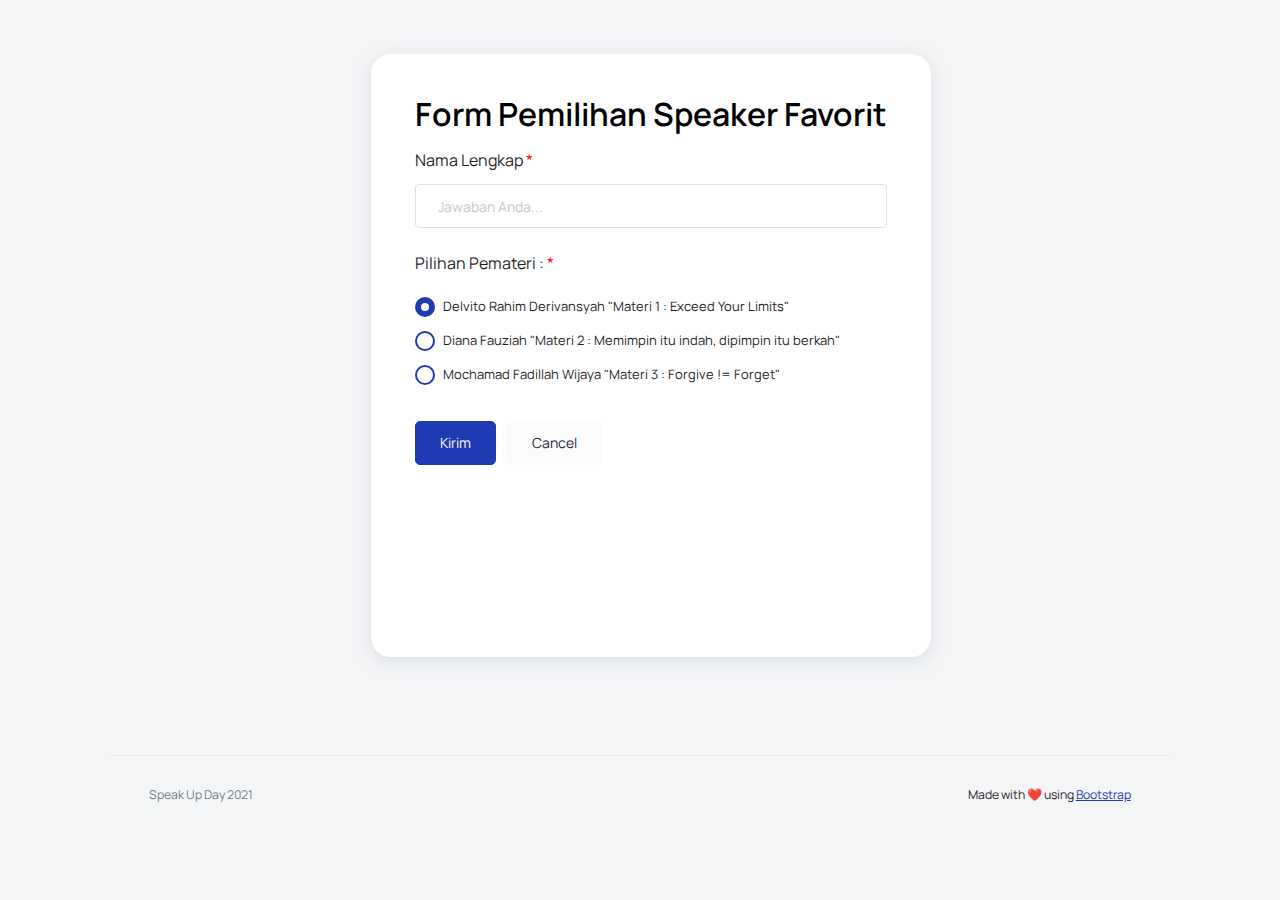
==== commit 2c573132: "Update Judul, Footer" ====
--- a/index.html
+++ b/index.html
@@ -4,7 +4,7 @@
     <!-- Required meta tags -->
     <meta charset="utf-8" />
     <meta name="viewport" content="width=device-width, initial-scale=1, shrink-to-fit=no" />
-    <title>Form Perayaan Wisuda - Alumni</title>
+    <title>Form Speak Up Day 2021</title>
     <!-- plugins:css -->
     <link rel="stylesheet" href="template/vendors/feather/feather.css" />
     <!-- <link rel="stylesheet" href="template/vendors/mdi/css/materialdesignicons.min.css" /> -->
@@ -87,7 +87,7 @@
           <!-- partial:../../partials/_footer.html -->
           <footer class="footer">
             <div class="d-sm-flex justify-content-center justify-content-sm-between">
-              <span class="text-muted text-center text-sm-left d-block d-sm-inline-block">Perayaan Wisuda 2021</span>
+              <span class="text-muted text-center text-sm-left d-block d-sm-inline-block">Speak Up Day 2021</span>
               <span class="float-none float-sm-right d-block mt-1 mt-sm-0 text-center">Made with ❤️ using <a href="https://getbootstrap.com/" target="_blank">Bootstrap</a></span>
             </div>
           </footer>
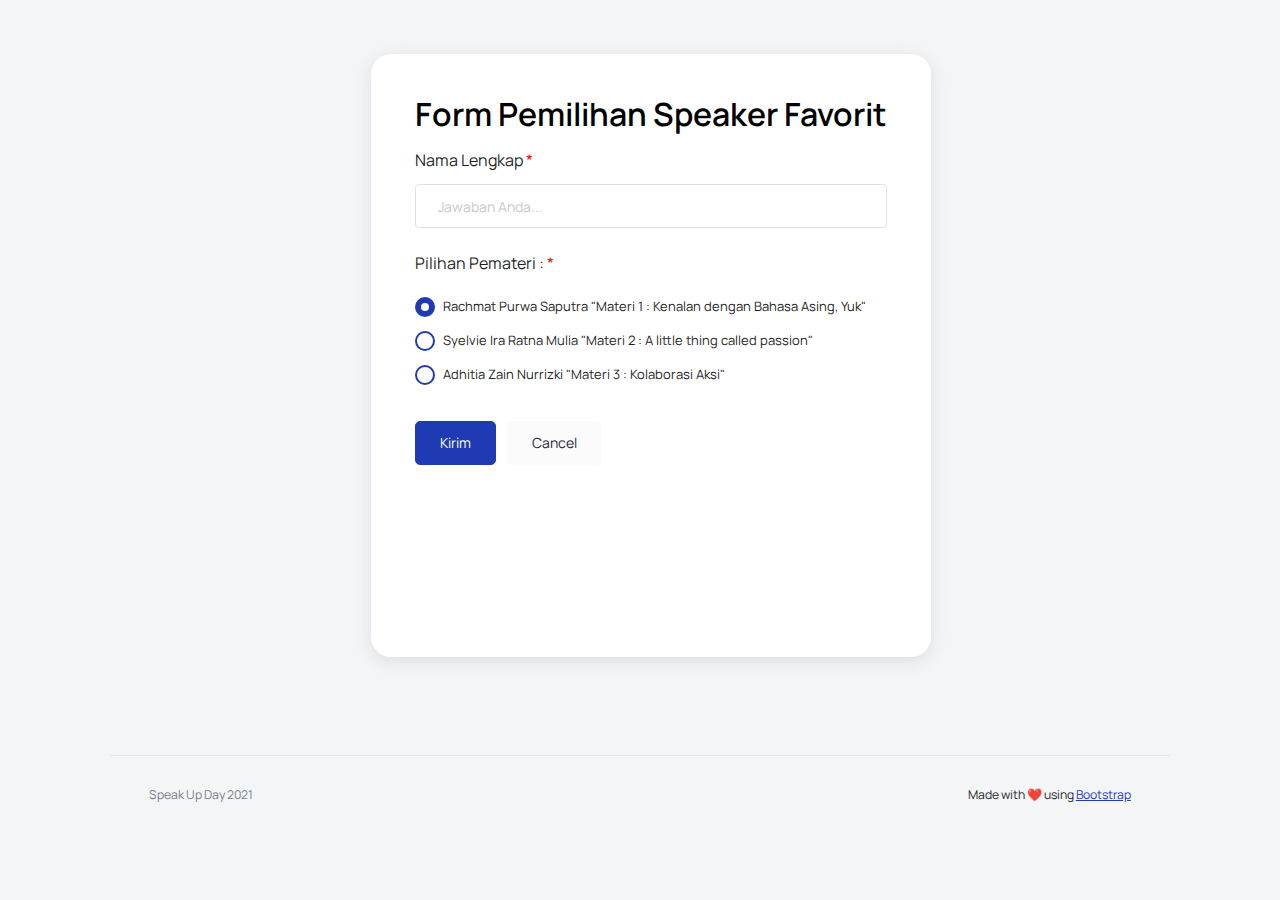
==== commit 27f5ee0d: "Update SUD ke dua" ====
--- a/index.html
+++ b/index.html
@@ -48,26 +48,26 @@
                             <label for="exampleInputName1">Pilihan Pemateri : <span style="color:red">*</span></label>
                             <div class="form-check">
                               <label class="form-check-label">
-                                <input type="radio" class="form-check-input" name="pilihan-pemateri" id="optionsRadios1" value="Delvito Rahim Derivansyah" checked>
-                                Delvito Rahim Derivansyah "Materi 1 : Exceed Your Limits"
+                                <input type="radio" class="form-check-input" name="pilihan-pemateri" id="optionsRadios1" value="Rachmat Purwa Saputra" checked>
+                                Rachmat Purwa Saputra "Materi 1 : Kenalan dengan Bahasa Asing, Yuk"
                               </label>
                             </div>
                             <div class="form-check">
                               <label class="form-check-label">
-                                <input type="radio" class="form-check-input" name="pilihan-pemateri" id="optionsRadios1" value="Diana Fauziah">
-                                Diana Fauziah "Materi 2 : Memimpin itu indah, dipimpin itu berkah"
+                                <input type="radio" class="form-check-input" name="pilihan-pemateri" id="optionsRadios1" value="Syelvie Ira Ratna Mulia">
+                                Syelvie Ira Ratna Mulia "Materi 2 : A little thing called passion"
                               </label>
                             </div>
                             <div class="form-check">
                               <label class="form-check-label">
-                                <input type="radio" class="form-check-input" name="pilihan-pemateri" id="optionsRadios1" value="Mochamad Fadillah Wijaya">
-                                Mochamad Fadillah Wijaya "Materi 3 : Forgive != Forget"
+                                <input type="radio" class="form-check-input" name="pilihan-pemateri" id="optionsRadios1" value="Adhitia Zain Nurrizki">
+                                Adhitia Zain Nurrizki "Materi 3 : Kolaborasi Aksi"
                               </label>
                             </div>
                           </div>
                         </div>
                       </div>
-                      <button type="submit" class="me-2 btn btn-primary btn-kirim">Kirim</button>
+                      <button type="submit" class="me-2 btn btn-primary btn-kirim" onclick="validateForm()">Kirim</button>
                       <button class="btn btn-light btnCancel" onclick="buttonCancel()">Cancel</button>
                       <button class="btn btn-dark btn-loading d-none" type="button" disabled>
                         <span class="spinner-border spinner-border-sm" role="status" aria-hidden="true"></span>
@@ -102,35 +102,44 @@
         function buttonCancel() {
             location.reload();
         }
-        const scriptURL = 'https://script.google.com/macros/s/AKfycbxhopVsiUSu9-PxyYeN86mLtlkZl83jv9KBwzXduXH6IcUKKRnnLNm8wPbwx4iyC6luVw/exec';
-        const form = document.forms['form-speakupday2021'];
-        const btnKirim = document.querySelector('.btn-kirim');
-        const btnLoading = document.querySelector('.btn-loading');
-        const myAlert = document.querySelector('.my-alert');
-        const btnCancel = document.querySelector('.btnCancel');
-        form.addEventListener('submit', (e) => {
-            e.preventDefault();
-            // ketika tombol submit diklik
-            // tampilkan tombol loading, hilangkan tombol kirim
-            btnLoading.classList.toggle('d-none');
-            btnKirim.classList.toggle('d-none');
-            btnCancel.classList.toggle('d-none');
-            fetch(scriptURL, {
-                    method: 'POST',
-                    body: new FormData(form)
-                })
-                .then((response) => {
-                    // tampilkan tombol kirim, hilangkan tombol loading
-                    btnLoading.classList.toggle('d-none');
-                    btnKirim.classList.toggle('d-none');
-                    // tampilkan alert
-                    myAlert.classList.toggle('d-none');
-                    // reset formnya
-                    form.reset();
-                    console.log('Success!', response);
-                })
-                .catch((error) => console.error('Error!', error.message));
-        });
+        function validateForm() {
+          const scriptURL = 'https://script.google.com/macros/s/AKfycbxhopVsiUSu9-PxyYeN86mLtlkZl83jv9KBwzXduXH6IcUKKRnnLNm8wPbwx4iyC6luVw/exec';
+          const form = document.forms['form-speakupday2021'];
+          const btnKirim = document.querySelector('.btn-kirim');
+          const btnLoading = document.querySelector('.btn-loading');
+          const myAlert = document.querySelector('.my-alert');
+          const btnCancel = document.querySelector('.btnCancel');
+          let x = document.forms['form-speakupday2021']['nama-lengkap'].value;
+          if (x == '') {
+            alert("Pastika semua data terisi!");
+            return false;
+          } else {
+            form.addEventListener('submit', (e) => {
+                e.preventDefault();
+                // ketika tombol submit diklik
+                // tampilkan tombol loading, hilangkan tombol kirim
+                btnLoading.classList.toggle('d-none');
+                btnKirim.classList.toggle('d-none');
+                btnCancel.classList.toggle('d-none');
+                fetch(scriptURL, {
+                        method: 'POST',
+                        body: new FormData(form)
+                    })
+                    .then((response) => {
+                        // tampilkan tombol kirim, hilangkan tombol loading
+                        btnLoading.classList.toggle('d-none');
+                        btnKirim.classList.toggle('d-none');
+                        // tampilkan alert
+                        myAlert.classList.toggle('d-none');
+                        // reset formnya
+                        form.reset();
+                        console.log('Success!', response);
+                    })
+                    .catch((error) => console.error('Error!', error.message));
+            });
+            return true;
+          }
+        }
     </script>
     <!-- container-scroller -->
     <!-- plugins:js -->
